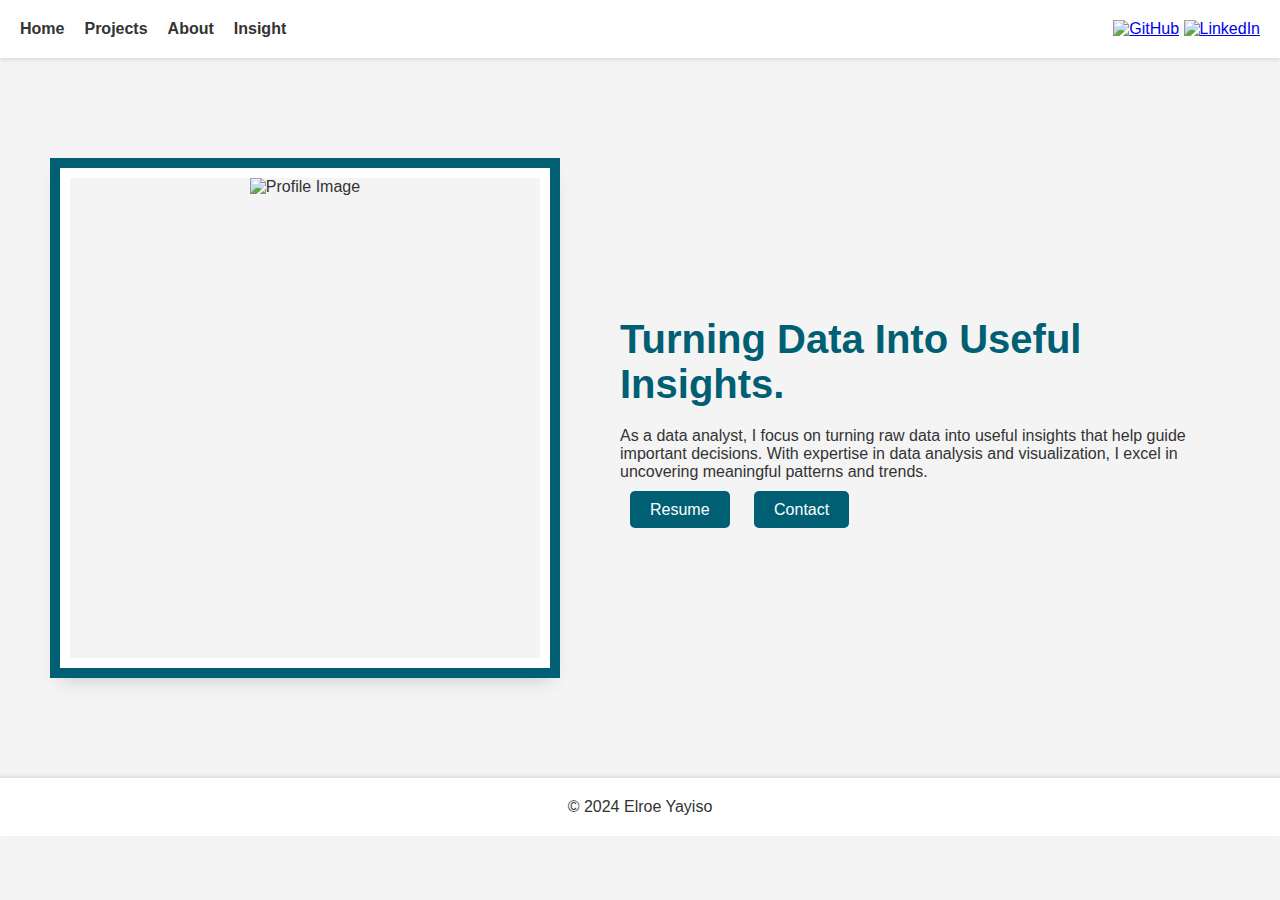
==== index.html @ 94318f94 "just" ====
<!DOCTYPE html>
<html lang="en">
<head>
    <meta charset="UTF-8">
    <meta name="viewport" content="width=device-width, initial-scale=1.0">
    <title>Portfolio</title>
    <link rel="stylesheet" href="styles.css">
</head>
<body>
    <header>
        <nav>
            <ul>
                <li><a href="index.html">Home</a></li>
                  <li><a href="project.html">Projects</a></li>
                <li><a href="about.html">About</a></li>
                <li><a href="Insight.html">Insight</a></li>
            </ul>
        </nav>
        <div class="social-icons">
            <a href="https://github.com" target="_blank"><img src="https://img.icons8.com/color/48/000000/github--v1.png" alt="GitHub"></a>
            <a href="https://linkedin.com" target="_blank"><img src="https://img.icons8.com/color/48/000000/linkedin.png" alt="LinkedIn"></a>
        
        
        </div>
    </header>
    <main>
        <section id="home" class="home">
            <div class="profile-image">
                <img src="img/elroe.jpg" alt="Profile Image">
            </div>
            <div class="content">
                <h1>Turning Data Into Useful Insights.</h1>
                <p> As a data analyst, I focus on turning raw data into useful insights that help guide important decisions. With expertise in data analysis and visualization, I excel in uncovering meaningful patterns and trends. </p>
                <a href="https://docs.google.com/document/d/16lvCpsLz3LbWR5m4z-7hUKz6fIcH7oYKzJ7EY81N690/edit?usp=sharing" class="btn">Resume</a>


                <a href="mailto:elroeyayiso123@gmail.com" class="btn">Contact</a>
            </div>
        </section>
    </main>
    <footer>
        <p>&copy; 2024 Elroe Yayiso</p>
    </footer>
</body>
</html>
---- styles.css ----
/* Basic Reset */
* {
    margin: 0;
    padding: 0;
    box-sizing: border-box;
}

/* Body Style */
body {
    font-family: 'Arial', sans-serif;
    background-color: #f4f4f4;
    color: #333;
}

/* Header Style */
header {
    display: flex;
    justify-content: space-between;
    align-items: center;
    padding: 20px;
    background-color: #fff;
    box-shadow: 0 2px 4px rgba(0, 0, 0, 0.1);
}

nav ul {
    list-style: none;
    display: flex;
    gap: 20px;
    padding: 0;
    margin: 0;
}

nav ul li {
    position: relative;
}

nav ul li a {
    text-decoration: none;
    color: #333;
    font-weight: bold;
    font-family: 'Arial', sans-serif; /* Ensure the same font is applied */
    position: relative;
    display: inline-block;
}

nav ul li a::after {
    content: '';
    position: absolute;
    width: 100%;
    height: 2px;
    bottom: -2px;
    left: 0;
    background-color: #ff6f61;
    visibility: hidden;
    transform: scaleX(0);
    transition: all 0.3s ease-in-out;
}

nav ul li a:hover::after {
    visibility: visible;
    transform: scaleX(1);
}

/* Main content styles */
main {
    display: flex;
    align-items: center;
    justify-content: center;
    height: 80vh;
    padding: 20px;
}

.home {
    display: flex;
    flex-direction: row;
    align-items: center;
    text-align: left;
    max-width: 1200px;
    width: 100%;
    padding: 20px;
    margin: auto;
}

.profile-image {
    flex: 1;
    text-align: center;
    position: relative;
    overflow: hidden;
    width: 200px;
    height: 500px;
    margin-right: 50px;
    border: 10px solid #fff; /* Inner outline */
    box-shadow: 0 0 0 10px #005f73, /* Outer outline */
                0 10px 20px rgba(0, 0, 0, 0.2), 
                0 6px 6px rgba(0, 0, 0, 0.1);
    transition: transform 0.3s ease, box-shadow 0.3s ease;
}

.profile-image img {
    width: 100%;
    height: 100%;
    object-fit: cover;
}

.profile-image:hover {
    transform: scale(1.05);
    box-shadow: 0 0 0 10px #005f73, /* Outer outline */
                0 20px 40px rgba(0, 0, 0, 0.3), 
                0 12px 12px rgba(0, 0, 0, 0.2);
}

.content {
    flex: 2;
    max-width: 600px; /* Ensures text does not extend too far */
    margin-left: 20px;
}

.content h1 {
    font-size: 2.5rem;
    margin-bottom: 20px;
    color: #005f73;
}

.content p {
    font-size: 1rem;
    margin-bottom: 20px;
}

.btn {
    text-decoration: none;
    background-color: #005f73;
    color: #ffffff;
    padding: 10px 20px;
    margin: 10px;
    border-radius: 5px;
    transition: background-color 0.3s ease;
}

.btn:hover {
    background-color: #94d2bd;
}

/* Footer Style */
footer {
    text-align: center;
    padding: 20px;
    background-color: #fff;
    box-shadow: 0 -2px 4px rgba(0, 0, 0, 0.1);
}
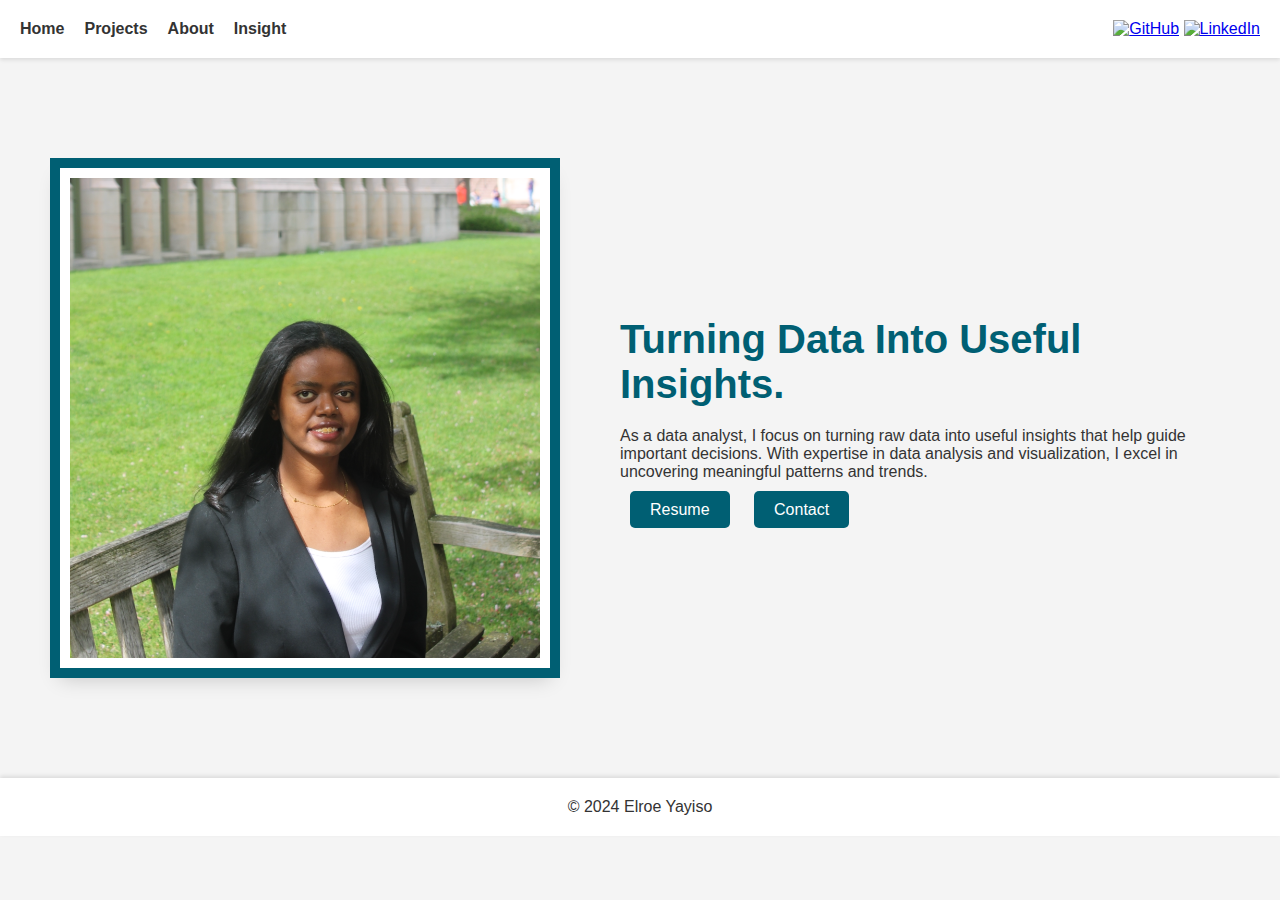
==== commit 24e35d9f: "Update index.html" ====
--- a/index.html
+++ b/index.html
@@ -26,7 +26,7 @@
     <main>
         <section id="home" class="home">
             <div class="profile-image">
-                <img src="img/elroe.jpg" alt="Profile Image">
+                <img src="img/elroe.JPG" alt="Profile Image">
             </div>
             <div class="content">
                 <h1>Turning Data Into Useful Insights.</h1>
